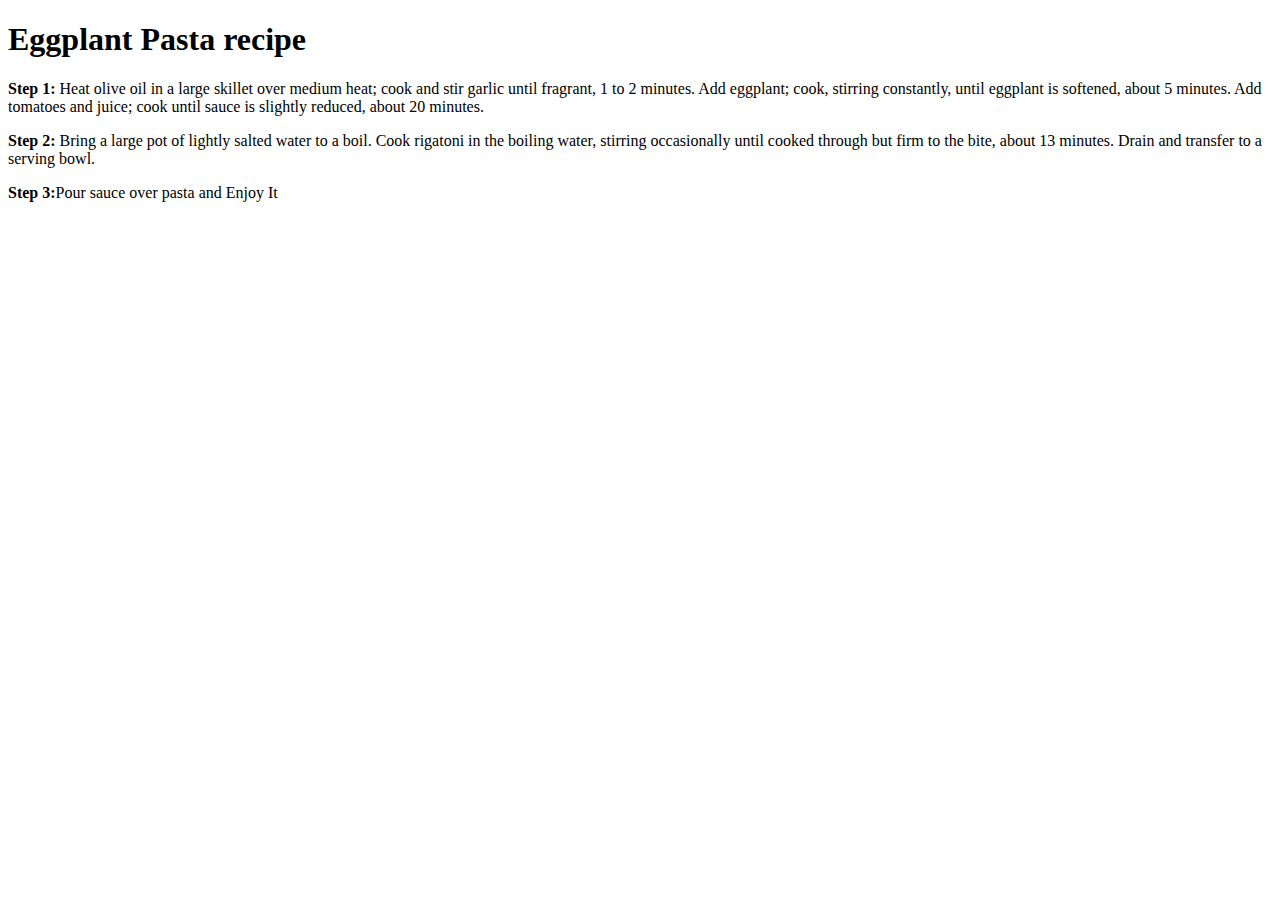
==== recipes/pasta.html @ 501264cd "Edited README, edited Index.html and added recipes folder" ====
<!DOCTYPE html>
<html lang="en">
<head>
    <meta charset="UTF-8">
    <title>Pasta</title>
</head>
<body>
    <h1>Eggplant Pasta recipe</h1>
    <p><strong>Step 1:</strong> Heat olive oil in a large skillet over medium heat; cook and stir garlic until fragrant, 1 to 2 minutes. Add eggplant; cook, stirring constantly, until eggplant is softened, about 5 minutes. Add tomatoes and juice; cook until sauce is slightly reduced, about 20 minutes.</p>
    <p><strong>Step 2:</strong> Bring a large pot of lightly salted water to a boil. Cook rigatoni in the boiling water, stirring occasionally until cooked through but firm to the bite, about 13 minutes. Drain and transfer to a serving bowl.</p>
    <p><strong>Step 3:</strong>Pour sauce over pasta and Enjoy It</p>
</body>
</html>
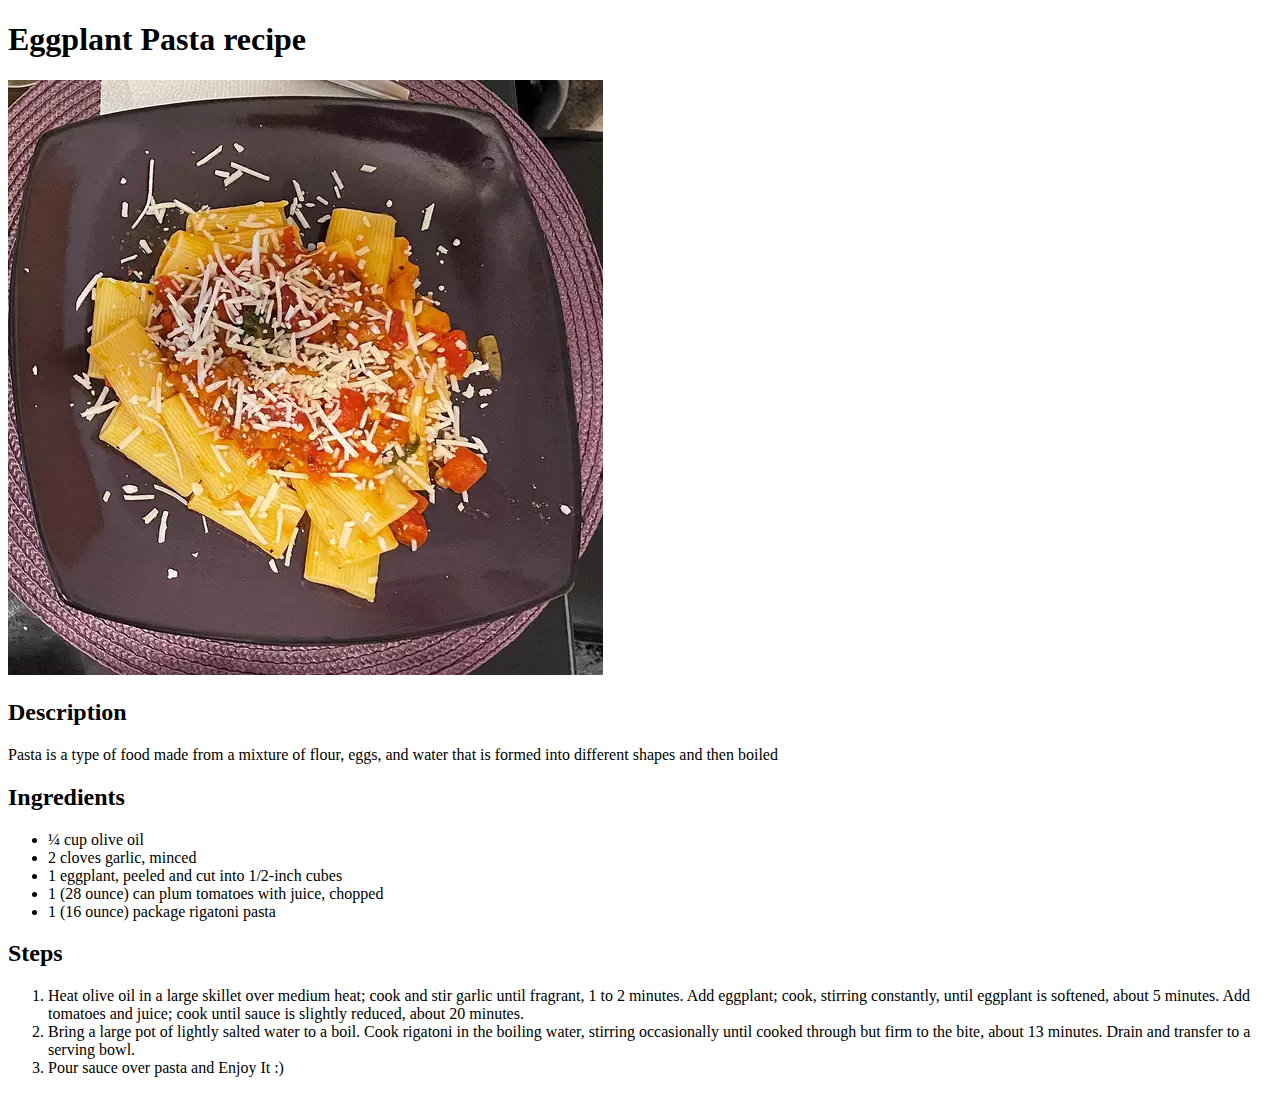
==== commit 92060148: "Added Two more recipes" ====
--- a/recipes/pasta.html
+++ b/recipes/pasta.html
@@ -6,8 +6,22 @@
 </head>
 <body>
     <h1>Eggplant Pasta recipe</h1>
-    <p><strong>Step 1:</strong> Heat olive oil in a large skillet over medium heat; cook and stir garlic until fragrant, 1 to 2 minutes. Add eggplant; cook, stirring constantly, until eggplant is softened, about 5 minutes. Add tomatoes and juice; cook until sauce is slightly reduced, about 20 minutes.</p>
-    <p><strong>Step 2:</strong> Bring a large pot of lightly salted water to a boil. Cook rigatoni in the boiling water, stirring occasionally until cooked through but firm to the bite, about 13 minutes. Drain and transfer to a serving bowl.</p>
-    <p><strong>Step 3:</strong>Pour sauce over pasta and Enjoy It</p>
+    <img src="../images/pasta.webp" alt="Pasta Image">
+    <h2>Description</h2>
+        <p>Pasta is a type of food made from a mixture of flour, eggs, and water that is formed into different shapes and then boiled</p>
+    <h2>Ingredients</h2>
+        <ul>
+            <li>¼ cup olive oil</li>
+            <li>2 cloves garlic, minced</li>
+            <li>1 eggplant, peeled and cut into 1/2-inch cubes</li>
+            <li>1 (28 ounce) can plum tomatoes with juice, chopped</li>
+            <li>1 (16 ounce) package rigatoni pasta</li>
+        </ul>
+    <h2>Steps</h2>
+        <ol>
+            <li>Heat olive oil in a large skillet over medium heat; cook and stir garlic until fragrant, 1 to 2 minutes. Add eggplant; cook, stirring constantly, until eggplant is softened, about 5 minutes. Add tomatoes and juice; cook until sauce is slightly reduced, about 20 minutes.</li>
+            <li>Bring a large pot of lightly salted water to a boil. Cook rigatoni in the boiling water, stirring occasionally until cooked through but firm to the bite, about 13 minutes. Drain and transfer to a serving bowl.</li>
+            <li>Pour sauce over pasta and Enjoy It :) </li>
+        </ol>
 </body>
 </html>